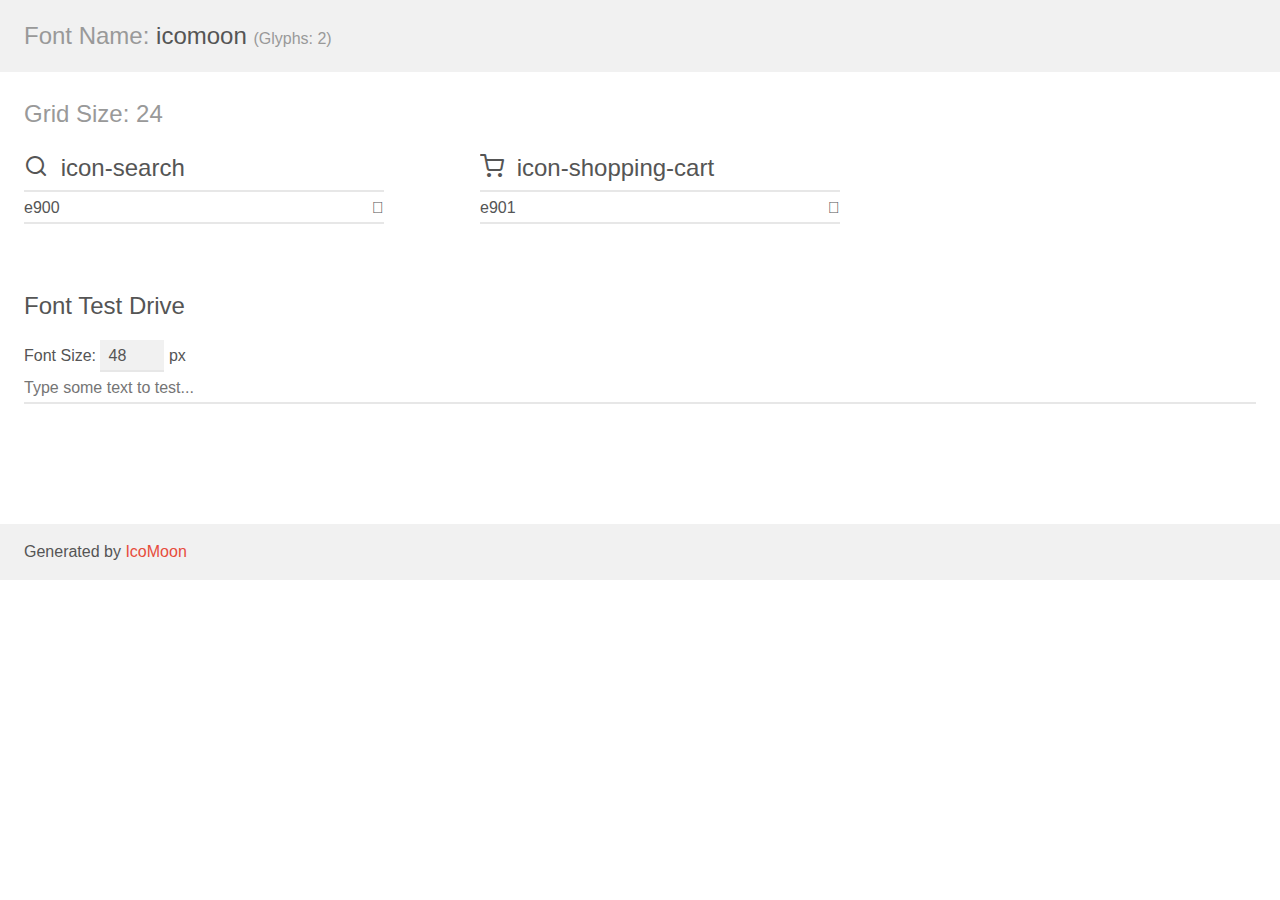
==== icon/demo.html @ 3c8d30af "Add files via upload" ====
<!doctype html>
<html>
<head>
    <meta charset="utf-8">
    <title>IcoMoon Demo</title>
    <meta name="description" content="An Icon Font Generated By IcoMoon.io">
    <meta name="viewport" content="width=device-width, initial-scale=1">
    <link rel="stylesheet" href="demo-files/demo.css">
    <link rel="stylesheet" href="style.css"></head>
<body>
    <div class="bgc1 clearfix">
        <h1 class="mhmm mvm"><span class="fgc1">Font Name:</span> icomoon <small class="fgc1">(Glyphs:&nbsp;2)</small></h1>
    </div>
    <div class="clearfix mhl ptl">
        <h1 class="mvm mtn fgc1">Grid Size: 24</h1>
        <div class="glyph fs1">
            <div class="clearfix bshadow0 pbs">
                <span class="icon-search"></span>
                <span class="mls"> icon-search</span>
            </div>
            <fieldset class="fs0 size1of1 clearfix hidden-false">
                <input type="text" readonly value="e900" class="unit size1of2" />
                <input type="text" maxlength="1" readonly value="&#xe900;" class="unitRight size1of2 talign-right" />
            </fieldset>
            <div class="fs0 bshadow0 clearfix hidden-true">
                <span class="unit pvs fgc1">liga: </span>
                <input type="text" readonly value="" class="liga unitRight" />
            </div>
        </div>
        <div class="glyph fs1">
            <div class="clearfix bshadow0 pbs">
                <span class="icon-shopping-cart"></span>
                <span class="mls"> icon-shopping-cart</span>
            </div>
            <fieldset class="fs0 size1of1 clearfix hidden-false">
                <input type="text" readonly value="e901" class="unit size1of2" />
                <input type="text" maxlength="1" readonly value="&#xe901;" class="unitRight size1of2 talign-right" />
            </fieldset>
            <div class="fs0 bshadow0 clearfix hidden-true">
                <span class="unit pvs fgc1">liga: </span>
                <input type="text" readonly value="" class="liga unitRight" />
            </div>
        </div>
    </div>

    <!--[if gt IE 8]><!-->
    <div class="mhl clearfix mbl">
        <h1>Font Test Drive</h1>
        <label>
            Font Size: <input id="fontSize" type="number" class="textbox0 mbm"
            min="8" value="48" />
            px
        </label>
        <input id="testText" type="text" class="phl size1of1 mvl"
        placeholder="Type some text to test..." value=""/>
        <div id="testDrive" class="icon-" style="font-family: icomoon">&nbsp;
        </div>
    </div>
    <!--<![endif]-->
    <div class="bgc1 clearfix">
        <p class="mhl">Generated by <a href="https://icomoon.io/app">IcoMoon</a></p>
    </div>

    <script src="demo-files/demo.js"></script>
</body>
</html>
---- icon/demo-files/demo.css ----
body {
  padding: 0;
  margin: 0;
  font-family: sans-serif;
  font-size: 1em;
  line-height: 1.5;
  color: #555;
  background: #fff;
}
h1 {
  font-size: 1.5em;
  font-weight: normal;
}
small {
  font-size: .66666667em;
}
a {
  color: #e74c3c;
  text-decoration: none;
}
a:hover, a:focus {
  box-shadow: 0 1px #e74c3c;
}
.bshadow0, input {
  box-shadow: inset 0 -2px #e7e7e7;
}
input:hover {
  box-shadow: inset 0 -2px #ccc;
}
input, fieldset {
  font-family: sans-serif;
  font-size: 1em;
  margin: 0;
  padding: 0;
  border: 0;
}
input {
  color: inherit;
  line-height: 1.5;
  height: 1.5em;
  padding: .25em 0;
}
input:focus {
  outline: none;
  box-shadow: inset 0 -2px #449fdb;
}
.glyph {
  font-size: 16px;
  width: 15em;
  padding-bottom: 1em;
  margin-right: 4em;
  margin-bottom: 1em;
  float: left;
  overflow: hidden;
}
.liga {
  width: 80%;
  width: calc(100% - 2.5em);
}
.talign-right {
  text-align: right;
}
.talign-center {
  text-align: center;
}
.bgc1 {
  background: #f1f1f1;
}
.fgc1 {
  color: #999;
}
.fgc0 {
  color: #000;
}
p {
  margin-top: 1em;
  margin-bottom: 1em;
}
.mvm {
  margin-top: .75em;
  margin-bottom: .75em;
}
.mtn {
  margin-top: 0;
}
.mtl, .mal {
  margin-top: 1.5em;
}
.mbl, .mal {
  margin-bottom: 1.5em;
}
.mal, .mhl {
  margin-left: 1.5em;
  margin-right: 1.5em;
}
.mhmm {
  margin-left: 1em;
  margin-right: 1em;
}
.mls {
  margin-left: .25em;
}
.ptl {
  padding-top: 1.5em;
}
.pbs, .pvs {
  padding-bottom: .25em;
}
.pvs, .pts {
  padding-top: .25em;
}
.unit {
  float: left;
}
.unitRight {
  float: right;
}
.size1of2 {
  width: 50%;
}
.size1of1 {
  width: 100%;
}
.clearfix:before, .clearfix:after {
  content: " ";
  display: table;
}
.clearfix:after {
  clear: both;
}
.hidden-true {
  display: none;
}
.textbox0 {
  width: 3em;
  background: #f1f1f1;
  padding: .25em .5em;
  line-height: 1.5;
  height: 1.5em;
}
#testDrive {
  display: block;
  padding-top: 24px;
  line-height: 1.5;
}
.fs0 {
  font-size: 16px;
}
.fs1 {
  font-size: 24px;
}
---- icon/style.css ----
@font-face {
  font-family: 'icomoon';
  src:  url('fonts/icomoon.eot?8pk71r');
  src:  url('fonts/icomoon.eot?8pk71r#iefix') format('embedded-opentype'),
    url('fonts/icomoon.ttf?8pk71r') format('truetype'),
    url('fonts/icomoon.woff?8pk71r') format('woff'),
    url('fonts/icomoon.svg?8pk71r#icomoon') format('svg');
  font-weight: normal;
  font-style: normal;
  font-display: block;
}

[class^="icon-"], [class*=" icon-"] {
  /* use !important to prevent issues with browser extensions that change fonts */
  font-family: 'icomoon' !important;
  speak: never;
  font-style: normal;
  font-weight: normal;
  font-variant: normal;
  text-transform: none;
  line-height: 1;

  /* Better Font Rendering =========== */
  -webkit-font-smoothing: antialiased;
  -moz-osx-font-smoothing: grayscale;
}

.icon-search:before {
  content: "\e900";
}
.icon-shopping-cart:before {
  content: "\e901";
}
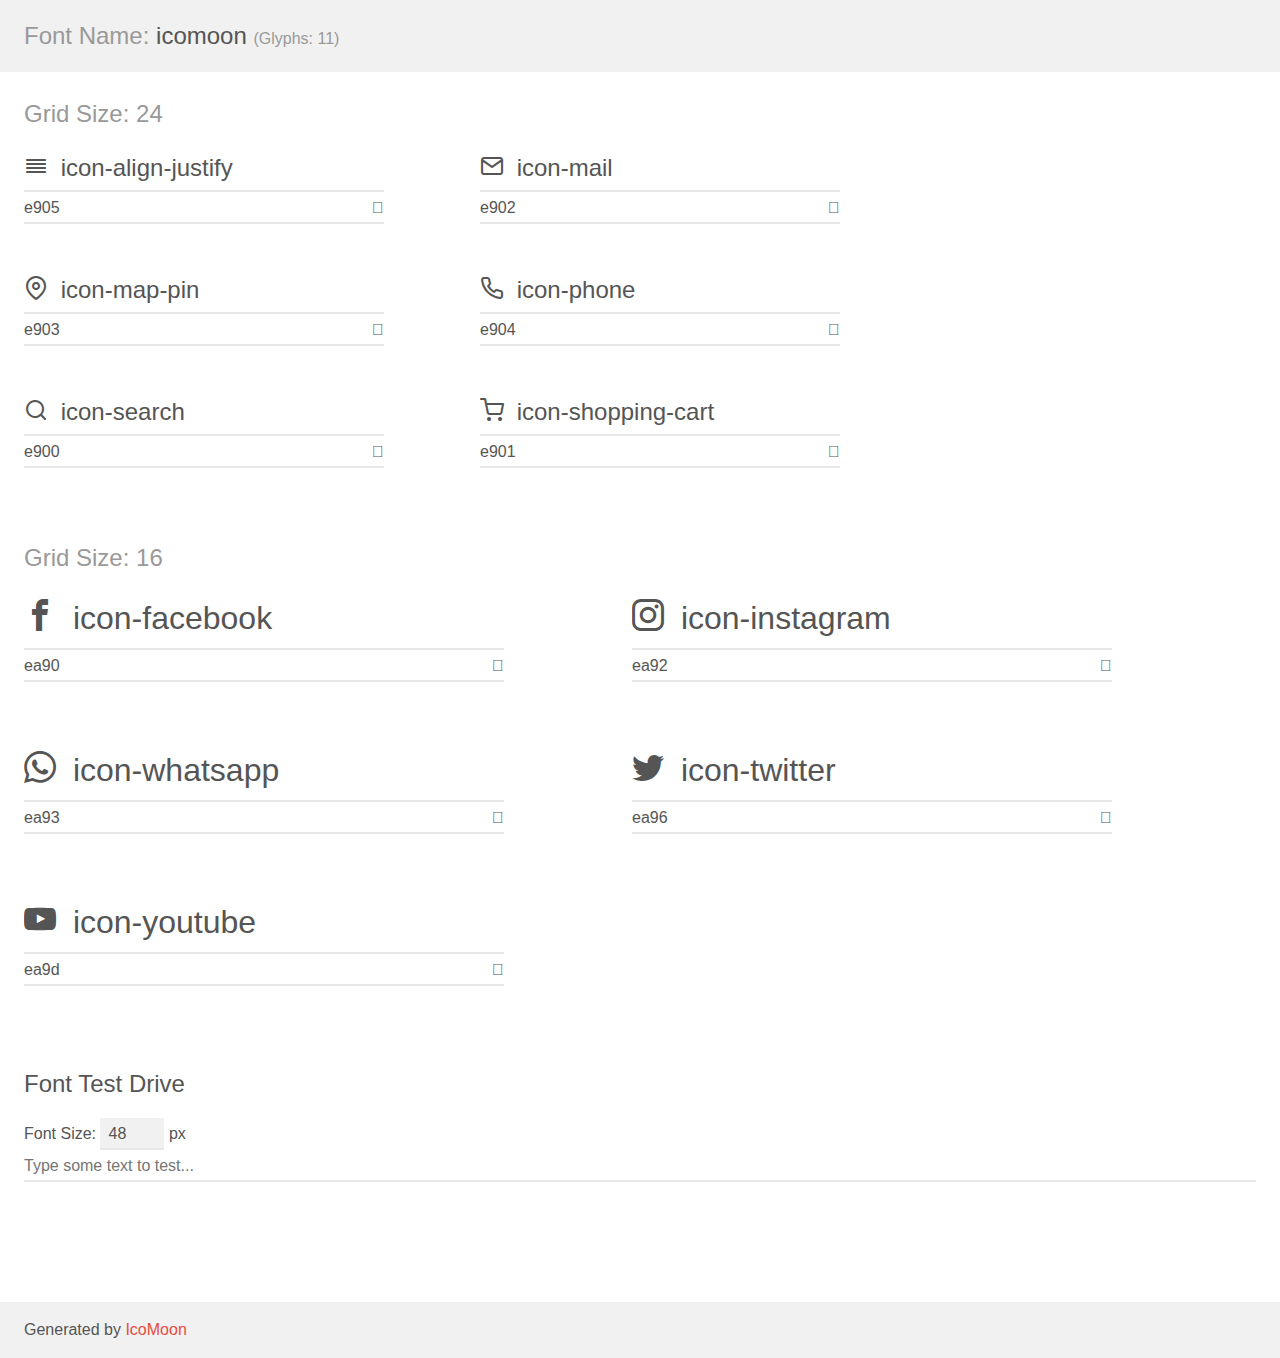
==== commit f66e7b4c: "Add files via upload" ====
--- a/icon/demo.html
+++ b/icon/demo.html
@@ -9,10 +9,66 @@
     <link rel="stylesheet" href="style.css"></head>
 <body>
     <div class="bgc1 clearfix">
-        <h1 class="mhmm mvm"><span class="fgc1">Font Name:</span> icomoon <small class="fgc1">(Glyphs:&nbsp;2)</small></h1>
+        <h1 class="mhmm mvm"><span class="fgc1">Font Name:</span> icomoon <small class="fgc1">(Glyphs:&nbsp;11)</small></h1>
     </div>
     <div class="clearfix mhl ptl">
         <h1 class="mvm mtn fgc1">Grid Size: 24</h1>
+        <div class="glyph fs1">
+            <div class="clearfix bshadow0 pbs">
+                <span class="icon-align-justify"></span>
+                <span class="mls"> icon-align-justify</span>
+            </div>
+            <fieldset class="fs0 size1of1 clearfix hidden-false">
+                <input type="text" readonly value="e905" class="unit size1of2" />
+                <input type="text" maxlength="1" readonly value="&#xe905;" class="unitRight size1of2 talign-right" />
+            </fieldset>
+            <div class="fs0 bshadow0 clearfix hidden-true">
+                <span class="unit pvs fgc1">liga: </span>
+                <input type="text" readonly value="" class="liga unitRight" />
+            </div>
+        </div>
+        <div class="glyph fs1">
+            <div class="clearfix bshadow0 pbs">
+                <span class="icon-mail"></span>
+                <span class="mls"> icon-mail</span>
+            </div>
+            <fieldset class="fs0 size1of1 clearfix hidden-false">
+                <input type="text" readonly value="e902" class="unit size1of2" />
+                <input type="text" maxlength="1" readonly value="&#xe902;" class="unitRight size1of2 talign-right" />
+            </fieldset>
+            <div class="fs0 bshadow0 clearfix hidden-true">
+                <span class="unit pvs fgc1">liga: </span>
+                <input type="text" readonly value="" class="liga unitRight" />
+            </div>
+        </div>
+        <div class="glyph fs1">
+            <div class="clearfix bshadow0 pbs">
+                <span class="icon-map-pin"></span>
+                <span class="mls"> icon-map-pin</span>
+            </div>
+            <fieldset class="fs0 size1of1 clearfix hidden-false">
+                <input type="text" readonly value="e903" class="unit size1of2" />
+                <input type="text" maxlength="1" readonly value="&#xe903;" class="unitRight size1of2 talign-right" />
+            </fieldset>
+            <div class="fs0 bshadow0 clearfix hidden-true">
+                <span class="unit pvs fgc1">liga: </span>
+                <input type="text" readonly value="" class="liga unitRight" />
+            </div>
+        </div>
+        <div class="glyph fs1">
+            <div class="clearfix bshadow0 pbs">
+                <span class="icon-phone"></span>
+                <span class="mls"> icon-phone</span>
+            </div>
+            <fieldset class="fs0 size1of1 clearfix hidden-false">
+                <input type="text" readonly value="e904" class="unit size1of2" />
+                <input type="text" maxlength="1" readonly value="&#xe904;" class="unitRight size1of2 talign-right" />
+            </fieldset>
+            <div class="fs0 bshadow0 clearfix hidden-true">
+                <span class="unit pvs fgc1">liga: </span>
+                <input type="text" readonly value="" class="liga unitRight" />
+            </div>
+        </div>
         <div class="glyph fs1">
             <div class="clearfix bshadow0 pbs">
                 <span class="icon-search"></span>
@@ -42,6 +98,79 @@
             </div>
         </div>
     </div>
+    <div class="clearfix mhl ptl">
+        <h1 class="mvm mtn fgc1">Grid Size: 16</h1>
+        <div class="glyph fs2">
+            <div class="clearfix bshadow0 pbs">
+                <span class="icon-facebook"></span>
+                <span class="mls"> icon-facebook</span>
+            </div>
+            <fieldset class="fs0 size1of1 clearfix hidden-false">
+                <input type="text" readonly value="ea90" class="unit size1of2" />
+                <input type="text" maxlength="1" readonly value="&#xea90;" class="unitRight size1of2 talign-right" />
+            </fieldset>
+            <div class="fs0 bshadow0 clearfix hidden-true">
+                <span class="unit pvs fgc1">liga: </span>
+                <input type="text" readonly value="facebook, brand10" class="liga unitRight" />
+            </div>
+        </div>
+        <div class="glyph fs2">
+            <div class="clearfix bshadow0 pbs">
+                <span class="icon-instagram"></span>
+                <span class="mls"> icon-instagram</span>
+            </div>
+            <fieldset class="fs0 size1of1 clearfix hidden-false">
+                <input type="text" readonly value="ea92" class="unit size1of2" />
+                <input type="text" maxlength="1" readonly value="&#xea92;" class="unitRight size1of2 talign-right" />
+            </fieldset>
+            <div class="fs0 bshadow0 clearfix hidden-true">
+                <span class="unit pvs fgc1">liga: </span>
+                <input type="text" readonly value="instagram, brand12" class="liga unitRight" />
+            </div>
+        </div>
+        <div class="glyph fs2">
+            <div class="clearfix bshadow0 pbs">
+                <span class="icon-whatsapp"></span>
+                <span class="mls"> icon-whatsapp</span>
+            </div>
+            <fieldset class="fs0 size1of1 clearfix hidden-false">
+                <input type="text" readonly value="ea93" class="unit size1of2" />
+                <input type="text" maxlength="1" readonly value="&#xea93;" class="unitRight size1of2 talign-right" />
+            </fieldset>
+            <div class="fs0 bshadow0 clearfix hidden-true">
+                <span class="unit pvs fgc1">liga: </span>
+                <input type="text" readonly value="whatsapp, brand13" class="liga unitRight" />
+            </div>
+        </div>
+        <div class="glyph fs2">
+            <div class="clearfix bshadow0 pbs">
+                <span class="icon-twitter"></span>
+                <span class="mls"> icon-twitter</span>
+            </div>
+            <fieldset class="fs0 size1of1 clearfix hidden-false">
+                <input type="text" readonly value="ea96" class="unit size1of2" />
+                <input type="text" maxlength="1" readonly value="&#xea96;" class="unitRight size1of2 talign-right" />
+            </fieldset>
+            <div class="fs0 bshadow0 clearfix hidden-true">
+                <span class="unit pvs fgc1">liga: </span>
+                <input type="text" readonly value="twitter, brand16" class="liga unitRight" />
+            </div>
+        </div>
+        <div class="glyph fs2">
+            <div class="clearfix bshadow0 pbs">
+                <span class="icon-youtube"></span>
+                <span class="mls"> icon-youtube</span>
+            </div>
+            <fieldset class="fs0 size1of1 clearfix hidden-false">
+                <input type="text" readonly value="ea9d" class="unit size1of2" />
+                <input type="text" maxlength="1" readonly value="&#xea9d;" class="unitRight size1of2 talign-right" />
+            </fieldset>
+            <div class="fs0 bshadow0 clearfix hidden-true">
+                <span class="unit pvs fgc1">liga: </span>
+                <input type="text" readonly value="youtube, brand21" class="liga unitRight" />
+            </div>
+        </div>
+    </div>
 
     <!--[if gt IE 8]><!-->
     <div class="mhl clearfix mbl">
--- a/icon/demo-files/demo.css
+++ b/icon/demo-files/demo.css
@@ -149,4 +149,7 @@
 .fs1 {
   font-size: 24px;
 }
+.fs2 {
+  font-size: 32px;
+}
 
--- a/icon/style.css
+++ b/icon/style.css
@@ -1,10 +1,10 @@
 @font-face {
   font-family: 'icomoon';
-  src:  url('fonts/icomoon.eot?8pk71r');
-  src:  url('fonts/icomoon.eot?8pk71r#iefix') format('embedded-opentype'),
-    url('fonts/icomoon.ttf?8pk71r') format('truetype'),
-    url('fonts/icomoon.woff?8pk71r') format('woff'),
-    url('fonts/icomoon.svg?8pk71r#icomoon') format('svg');
+  src:  url('fonts/icomoon.eot?dwaua2');
+  src:  url('fonts/icomoon.eot?dwaua2#iefix') format('embedded-opentype'),
+    url('fonts/icomoon.ttf?dwaua2') format('truetype'),
+    url('fonts/icomoon.woff?dwaua2') format('woff'),
+    url('fonts/icomoon.svg?dwaua2#icomoon') format('svg');
   font-weight: normal;
   font-style: normal;
   font-display: block;
@@ -25,9 +25,36 @@
   -moz-osx-font-smoothing: grayscale;
 }
 
+.icon-align-justify:before {
+  content: "\e905";
+}
+.icon-mail:before {
+  content: "\e902";
+}
+.icon-map-pin:before {
+  content: "\e903";
+}
+.icon-phone:before {
+  content: "\e904";
+}
 .icon-search:before {
   content: "\e900";
 }
 .icon-shopping-cart:before {
   content: "\e901";
 }
+.icon-facebook:before {
+  content: "\ea90";
+}
+.icon-instagram:before {
+  content: "\ea92";
+}
+.icon-whatsapp:before {
+  content: "\ea93";
+}
+.icon-twitter:before {
+  content: "\ea96";
+}
+.icon-youtube:before {
+  content: "\ea9d";
+}
